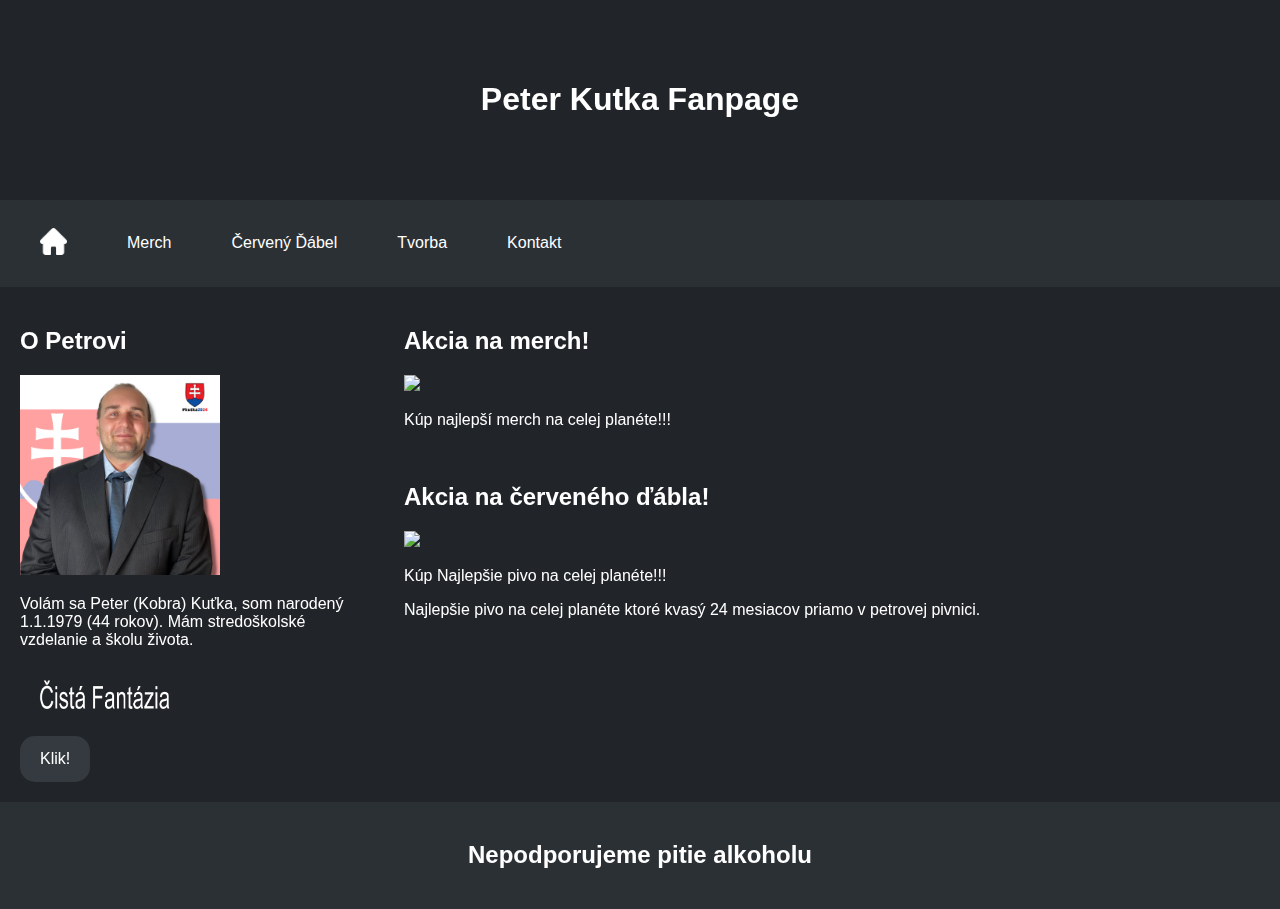
==== index.html @ 45e11b63 "Add files via upload" ====
<!DOCTYPE html>
<html lang="sk">

<head>
    <meta charset="UTF-8">
    <meta name="viewport" content="width=device-width, initial-scale=1.0">
    <title>Peter Kutka</title>
    <link rel="stylesheet" href="stranka_css.css">
</head>

<body>
    <div class="header">
        <h1>Peter Kutka Fanpage</h1>
    </div>
    <nav>
        <ul class="menu">
            <li><a href="index.html"><img src="home.png" style="height: 3vh; width: auto;"> </a></li>
            <li><a href="merch.html">Merch</a></li>
            <li><a href="dabel.html">Červený Ďábel</a></li>
            <li><a href="https://www.youtube.com/@peterkutkaofficial" target="_blank">Tvorba</a></li>
            <li><a href="kontakt.html">Kontakt</a></li>
        </ul>
    </nav>
    <div class="row">
        <div class="side">
            <h2>O Petrovi</h2>
            <img src="kutka_prezident.png" style="height: 200px;">
            <p>Volám sa Peter (Kobra) Kuťka, som narodený 1.1.1979 (44 rokov). Mám stredoškolské vzdelanie a školu
                života.</p>
            <img src="nigga.png" style="height: 60px; width: 50%;"><br>
            <a class="button" href="cista.png" target="_blank">Klik!</a>
        </div>
        <div class="main">
            <h2>Akcia na merch!</h2>
            <a href="merch.html"><img src="zlava.png"></a>
            <p>Kúp najlepší merch na celej planéte!!!</p>
            <br>
            <h2>Akcia na červeného ďábla!</h2>
            <a href="dabel.html"><img src="zlava_dabel.png"></a>
            <p>Kúp Najlepšie pivo na celej planéte!!!</p>
            <p>Najlepšie pivo na celej planéte ktoré kvasý 24 mesiacov priamo v petrovej pivnici.</p>
        </div>
    </div>
    <div class="footer">
        <h2>Nepodporujeme pitie alkoholu</h2>
</body>

</html>
---- stranka_css.css ----
* {
    box-sizing: border-box;
}

body {
    font-family: Arial;
    margin: 0;
}

.header {
    padding: 60px;
    text-align: center;
    background: #212529;
    color: white;
    min-width: 100%;
}

nav ul li {
    display: inline;
    margin-right: 20px;
    padding: 14px 20px;
}

nav ul li a {
    text-decoration: none;
    color: white;
}

nav ul li:hover {
    background-color: #697581;
    color: white;
    padding: 14px 20px;
    opacity: 90%;
}

body {
    margin: 0;
    background-repeat: no-repeat;
    background-size: cover;
    backdrop-filter: blur(10px);
    height: auto;
    width: 100vw;
    overflow-x: hidden;
}

a {
    color: white;
    text-decoration: none;
}

a:hover {
    text-decoration: none;
}

main {
    color: white;
}

p {
    color: black;
    width: 100%;
}

.menu {
    display: flex;
    justify-content: flex-start;
    align-items: center;
    background-color: #2b3035;
    padding: 14px 20px;
    margin: 0;
    text-align: center;
    flex-direction: row;
}

nav {
    position: sticky;
    top: 0;
}

@media screen and (max-width: 700px) {

    .row,
    .menu,
    p {
        flex-direction: column;
    }
}

@media screen and (max-width: 1000px) {

    img {
        width: 50%;
    }
}

.menu>li {
    white-space: nowrap;
}

.side {
    flex: 30%;
    background-color: #212529;
    padding: 20px;
}

.main {
    flex: 70%;
    background-color: #212529;
    padding: 20px;
}

.row {
    display: flex;
    flex-wrap: wrap;
}

.img {
    background-color: #aaa;
    width: 100%;
    padding: 20px;
}

.button {
    background-color: #343a40;
    color: white;
    padding: 14px 20px;
    text-align: center;
    text-decoration: none;
    display: inline-block;
    margin-top: 2%;
    border-radius: 15px;
}

.button:hover {
    opacity: 70%;
}

h2 {
    color: white;
}

p {
    color: white;
}

.footer {
    padding: 20px;
    text-align: center;
    background: #2b3035;
    color: white;
}
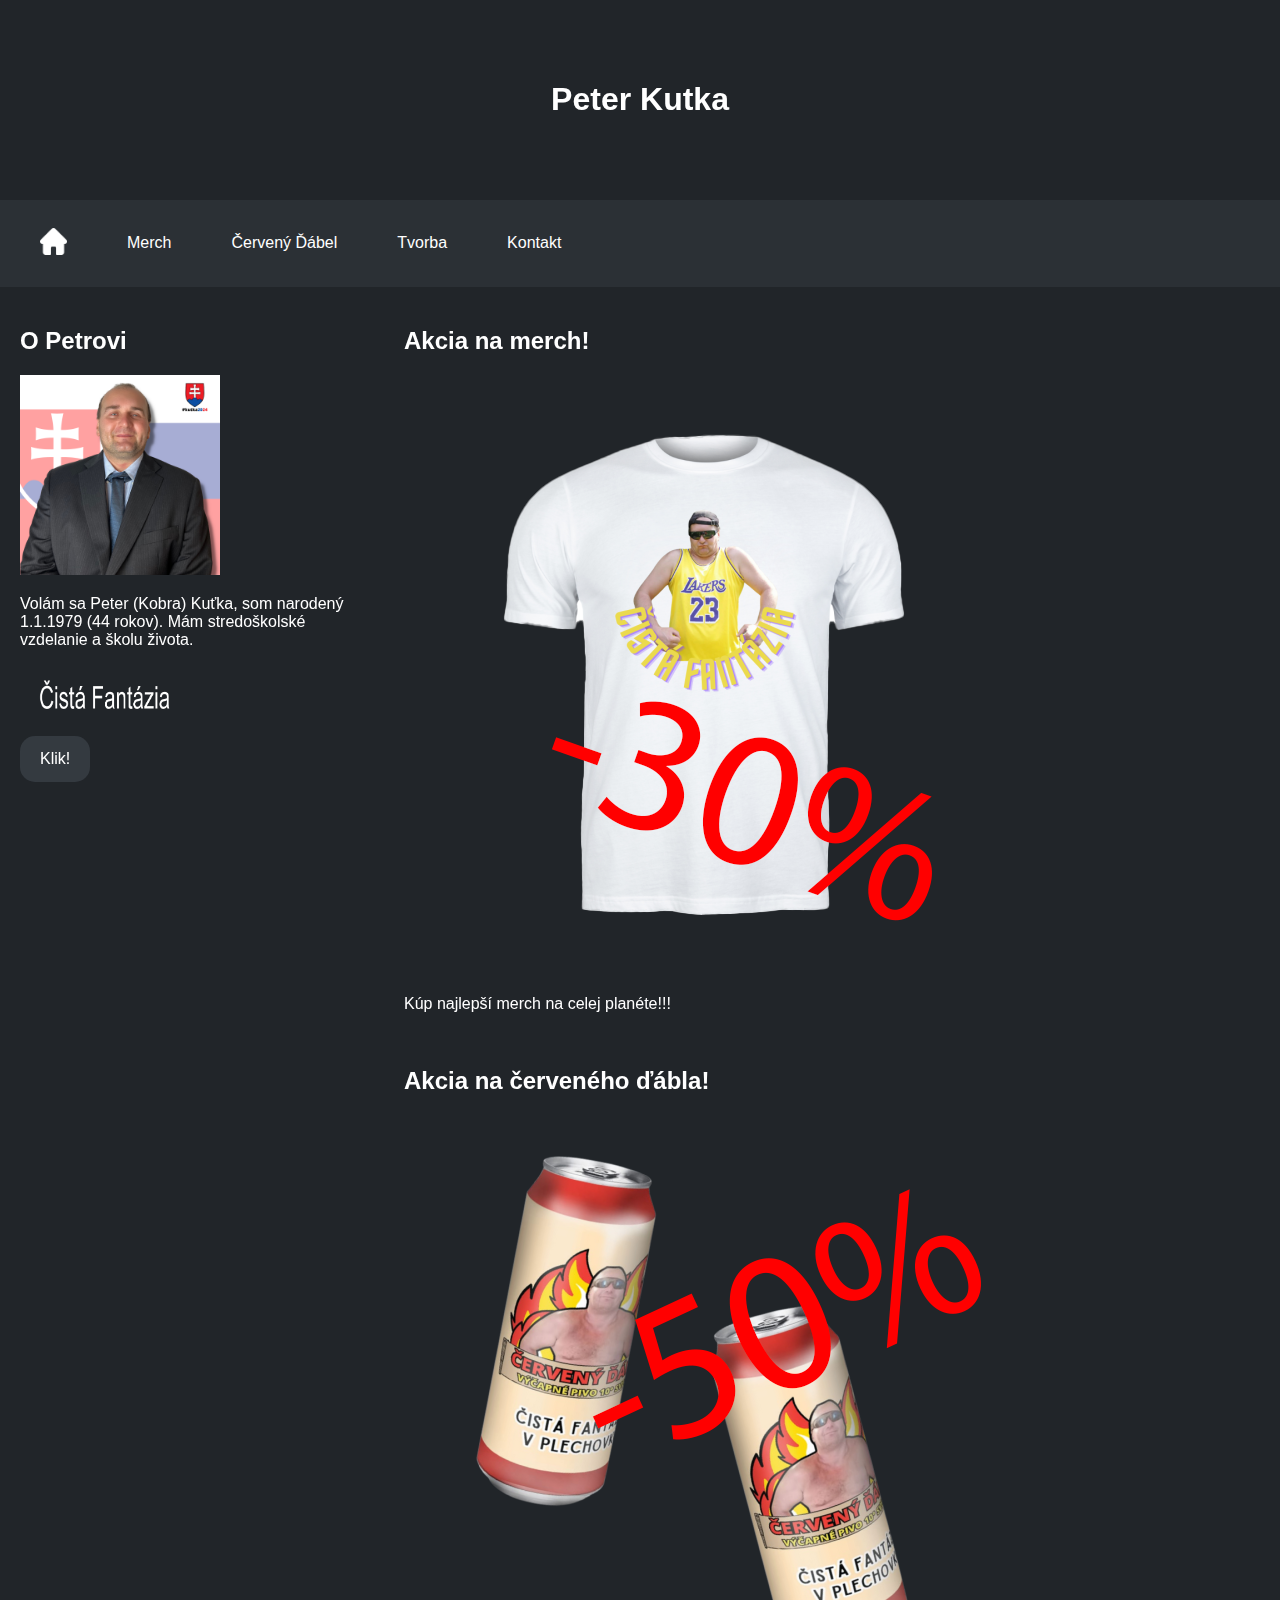
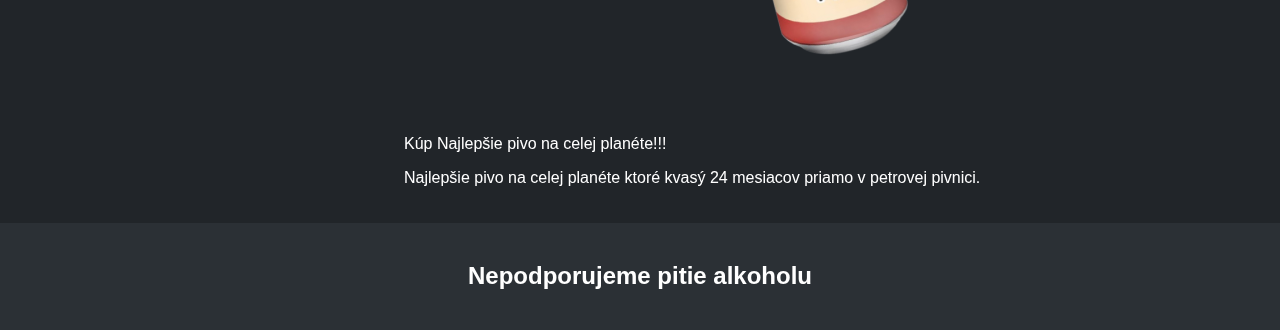
==== commit 65310f9f: "Add files via upload" ====
--- a/index.html
+++ b/index.html
@@ -10,7 +10,7 @@
 
 <body>
     <div class="header">
-        <h1>Peter Kutka Fanpage</h1>
+        <h1>Peter Kutka</h1>
     </div>
     <nav>
         <ul class="menu">
